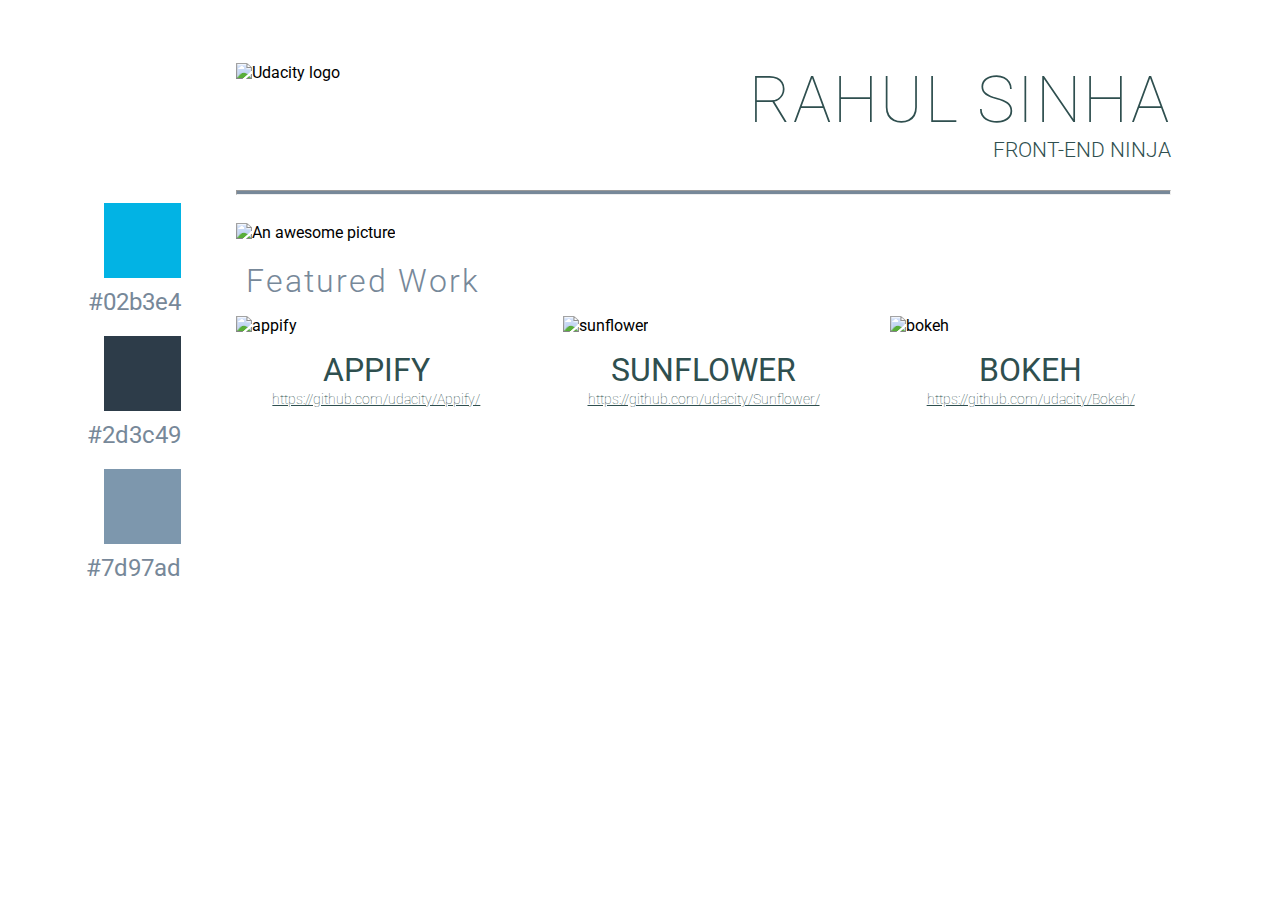
==== project_portfolio/index.html @ 0e210657 "using flexbox" ====
<!DOCTYPE html>
<html>
<head>
  <title>Portfolio</title>
  <meta charset="utf-8" lang="en-us">
  <link href="https://fonts.googleapis.com/css?family=Roboto:100,300" rel="stylesheet">
  <meta name="viewport" content="width=device-width, initial-scale=1.0">
  <link rel = "stylesheet" href = "css/main.css">
</head>
<body>
  <div class="body-container">
    <!--Row for logo and name-->
    <div class="header-container">
      <header>
        <div class="left">
          <img class="logo" src="img/logo.jpg" alt="Udacity logo">
        </div>
        <div class="right">
          <h1 class="name">RAHUL SINHA</h1>
          <h3 class="post">FRONT-END NINJA</h3>
        </div>
    	  <hr>
      </header>
    </div>
    <!-- container to hold all content except header, fixing flex -->
    <div class="all-content-container">
      <div class="sidebar-container">
        <!--Row for banner-->
        <aside class="sidebar">
            <div class="sidebar-item">
              <div class="rectangle iris-blue"></div>
              <div class="figcaption">#02b3e4</div>
            </div>
            <div class="sidebar-item">
              <div class="rectangle nile-blue"></div>
              <div class="figcaption">#2d3c49</div>
            </div>
            <div class="sidebar-item">
              <div class="rectangle bali-hai"></div>
              <div class="figcaption">#7d97ad</div>
            </div>
        </aside>
      </div>
      <div class=content-container>
        <article class="content">
          <figure class="main-image-container">
            <img class="main-image"
            src="img/front-end-developer.jpg"
            alt="An awesome picture">
          </figure>
          <!--Row for featured work-->
        	<footer>
         	  <h2 class="heading">Featured Work</h2>
         	  <ul class="work-list clear">
              <li class="list1">
                <div class="list-image-container">
                  <img class="image" src="img/appify-img.png" alt="appify">
                </div>
                <p>
                  <div class="list-name">
                    APPIFY
                  </div>
                  <div class="list-link-container">
                    <a class="list-link"
                    href="https://github.com/udacity/Appify/">
                    https://github.com/udacity/Appify/
                    </a>
                  </div>
                </p>
              </li>
              <li class="list2">
                <div class="list-image-container">
                  <img class="image" src="img/sunflower-img.png" alt="sunflower">
                </div>
                <p>
                  <div class="list-name">
                    SUNFLOWER
                  </div>
                  <div class="list-link-container">
                    <a class="list-link"
                    href="https://github.com/udacity/Sunflower/">
                    https://github.com/udacity/Sunflower/
                    </a>
                  </div>
                </p>
              </li>
              <li class="list3">
                <div class="list-image-container">
                  <img class="image" src="img/bokeh-img.png" alt="bokeh">
                </div>
                <p>
                  <div class="list-name">
                    BOKEH
                  </div>
                  <div class="list-link-container">
                    <a class="list-link"
                    href="https://github.com/udacity/Bokeh/">
                    https://github.com/udacity/Bokeh/
                    </a>
                  </div>
                </p>
              </li>
            </ul>
          </footer>
        </article>
      </div>
    </div>
  </div>
</body>
</html>
---- project_portfolio/css/main.css ----
/*style ends */
html {
	box-sizing: border-box;
	font-family: "Roboto", "Open Sans", sans-serif;
}

title {
    display: none;
}

.body-container {
	margin-top: 5%;
    margin-bottom: 5%;
    margin-right: 8%;
    margin-left: 5%;
    display: flex;
    flex-direction: column;
}

/*style ends */

/*header styles*/

.header-container {
	margin-left: 15%;
	flex: 0 0 100%;
}

header > .left {
	display: inline-block;
    float: left;
    height: 100%;
}

header > .right {
	display: inline-block;
    float: right;
    text-align: right;
    text-transform: capitalize;
    height: 100%;
    margin-bottom: 3%;
}

.right > .name {
	font-weight: 100;
	font-size: 4em;
	margin: 0;
	color: DarkSlateGray;
	letter-spacing: 2px;
}

.right > .post {
	font-weight: 300;
	font-size: 1.3em;
	margin: 0;
	color: DarkSlateGray;
}

.left > .logo {
	max-width: 100%;
    height: auto;
    width: 5em;
}

header > hr {
	clear: both;
	height: 3px;
	background: LightSlateGray;
}

/*header styles ends*/

/*sidebar styles*/

.sidebar-container {
	width: 10%;
	flex: 0 0 10%;
	float: left;
	display: inline-block;
}
.sidebar-item {
	list-style: none;
}
.sidebar-item > .rectangle {
	width: 70%;
	float: right;
	height: 75px;
	margin-bottom: 10px;
}

.sidebar-item > .figcaption {
	width: 100%;
	margin-bottom: 20px;
    text-align: right;
    font-size: 1.5em;
    color: LightSlateGray;
}

.sidebar-item > .iris-blue {
	background: #02b3e4;
}

.sidebar-item > .nile-blue {
	background: #2d3c49;
}

.sidebar-item > .bali-hai {
	background: #7d97ad;
}
/*style ends*/

/*content styles */

.content-container {
	width: 85%;
	float: right;
	flex: 0 0 85%;
	display: inline-block;
}

.content {
	max-height:100%;
	max-width:100%;
}

.main-image-container {
	margin: 0;
	margin-top: 20px;
	margin-bottom: 20px;
}

.main-image{
	width: 100%;
}

.heading {
	font-weight: 300;
	font-size: 2em;
	margin: 10px;
	color: LightSlateGray;
	letter-spacing: 2px;
}

.list-image-container {
	width: 100%;
}

.list-image-container > .image {
	width: 100%;
}

.work-list{
	width: 100%;
	padding-left: 0px;
}

.work-list > li {
	width: 30%;
	float: left;
	list-style: none;
}

.list2 {
	margin-left : 5%;
	margin-right: 5%;
}

.list-name {
	text-align: center;
	font-size: 2em;
	color: DarkSlateGray;
}

.list-link-container {
	text-align: center;
}

.list-link {
	font-weight: 100;
	color: DarkSlateGray;
	font-size: 0.9em;
}

.clear::before, .clear::after {
    content: '';
    display: table;
    clear: both;
}
/*content styles end*/
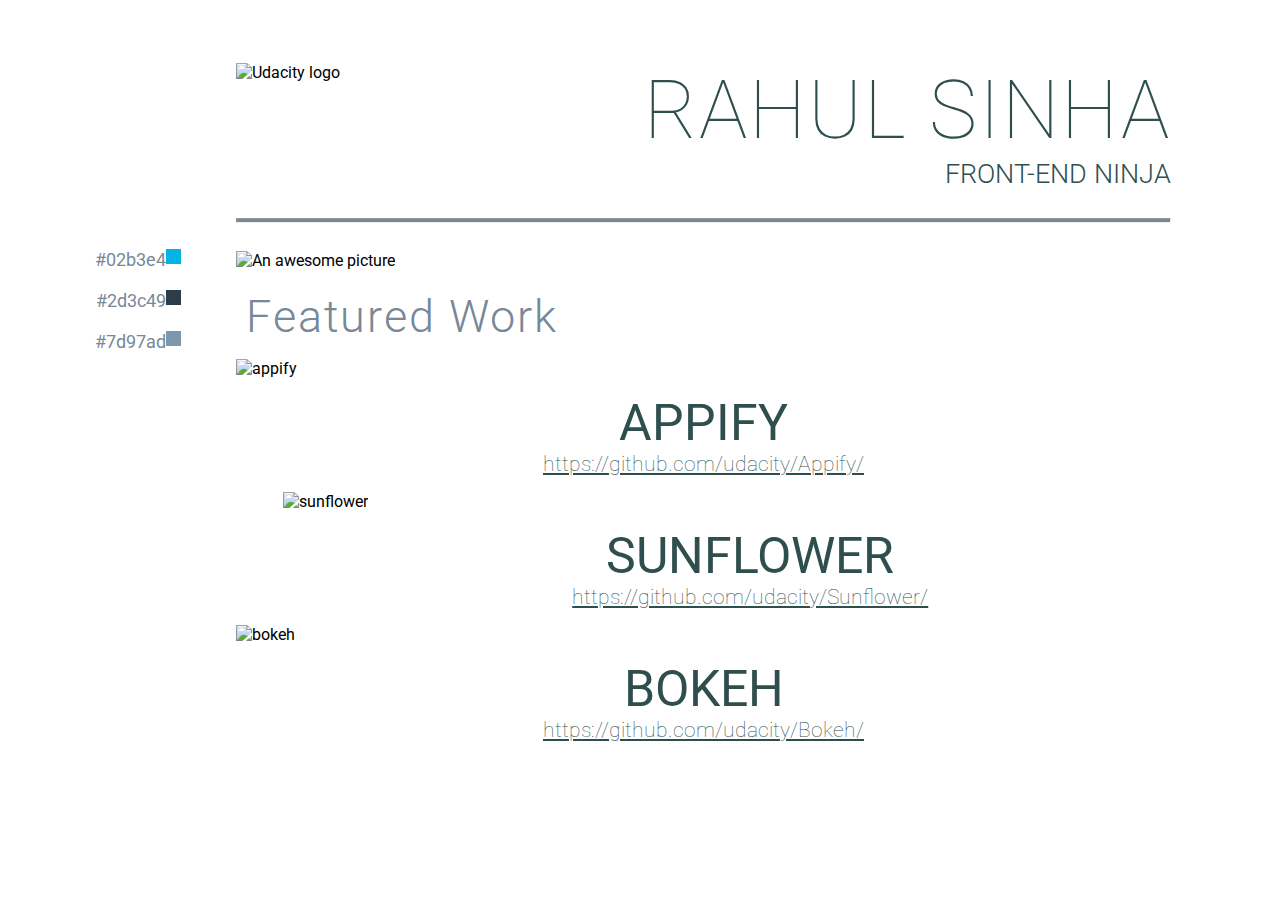
==== commit 5f590049: "making responsive" ====
--- a/project_portfolio/index.html
+++ b/project_portfolio/index.html
@@ -22,22 +22,26 @@
     	  <hr>
       </header>
     </div>
-    <!-- container to hold all content except header, fixing flex -->
-    <div class="all-content-container">
       <div class="sidebar-container">
         <!--Row for banner-->
         <aside class="sidebar">
             <div class="sidebar-item">
               <div class="rectangle iris-blue"></div>
-              <div class="figcaption">#02b3e4</div>
+              <div class="figcaption">
+                <p>#02b3e4</p>
+              </div>
             </div>
             <div class="sidebar-item">
               <div class="rectangle nile-blue"></div>
-              <div class="figcaption">#2d3c49</div>
+              <div class="figcaption">
+                <p>#2d3c49</p
+              </div>
             </div>
             <div class="sidebar-item">
               <div class="rectangle bali-hai"></div>
-              <div class="figcaption">#7d97ad</div>
+              <div class="figcaption">
+                <p>#7d97ad</p
+              </div>
             </div>
         </aside>
       </div>
@@ -104,7 +108,6 @@
           </footer>
         </article>
       </div>
-    </div>
   </div>
 </body>
 </html>--- a/project_portfolio/css/main.css
+++ b/project_portfolio/css/main.css
@@ -14,7 +14,7 @@
     margin-right: 8%;
     margin-left: 5%;
     display: flex;
-    flex-direction: column;
+    flex-flow: row wrap;
 }
 
 /*style ends */
@@ -23,7 +23,7 @@
 
 .header-container {
 	margin-left: 15%;
-	flex: 0 0 100%;
+	flex: 0 0 85%;
 }
 
 header > .left {
@@ -43,7 +43,7 @@
 
 .right > .name {
 	font-weight: 100;
-	font-size: 4em;
+	font-size: 9vmin;
 	margin: 0;
 	color: DarkSlateGray;
 	letter-spacing: 2px;
@@ -51,14 +51,14 @@
 
 .right > .post {
 	font-weight: 300;
-	font-size: 1.3em;
+	font-size: 3vmin;
 	margin: 0;
 	color: DarkSlateGray;
 }
 
 .left > .logo {
 	max-width: 100%;
-    height: auto;
+    height: 100%;
     width: 5em;
 }
 
@@ -73,10 +73,7 @@
 /*sidebar styles*/
 
 .sidebar-container {
-	width: 10%;
 	flex: 0 0 10%;
-	float: left;
-	display: inline-block;
 }
 .sidebar-item {
 	list-style: none;
@@ -92,7 +89,7 @@
 	width: 100%;
 	margin-bottom: 20px;
     text-align: right;
-    font-size: 1.5em;
+    font-size: 4vmin;
     color: LightSlateGray;
 }
 
@@ -112,10 +109,8 @@
 /*content styles */
 
 .content-container {
-	width: 85%;
-	float: right;
 	flex: 0 0 85%;
-	display: inline-block;
+	margin-left: 5%;
 }
 
 .content {
@@ -135,7 +130,7 @@
 
 .heading {
 	font-weight: 300;
-	font-size: 2em;
+	font-size: 5vmin;
 	margin: 10px;
 	color: LightSlateGray;
 	letter-spacing: 2px;
@@ -167,7 +162,7 @@
 
 .list-name {
 	text-align: center;
-	font-size: 2em;
+	font-size: 5.5vmin;
 	color: DarkSlateGray;
 }
 
@@ -178,7 +173,7 @@
 .list-link {
 	font-weight: 100;
 	color: DarkSlateGray;
-	font-size: 0.9em;
+	font-size: 2.3vmin;
 }
 
 .clear::before, .clear::after {
@@ -186,4 +181,56 @@
     display: table;
     clear: both;
 }
-/*content styles end*/+/*content styles end*/
+
+/*For mobile and tablet*/
+@media only screen and (max-width: 700px), screen and (min-height: 900px) {
+	/*header styles*/
+
+	.left > .logo {
+		max-width: 100%;
+	    height: 100%;
+	    width: 5em;
+	    /*background-size: contain;*/
+	}
+
+
+	/*header styles ends*/
+
+	/*sidebar styles*/
+
+	.sidebar-container {
+		flex: 0 0 10%;
+	}
+
+	.sidebar-item > .rectangle {
+		width: 15px;
+		float: right;
+		height: 15px;
+		margin-bottom: 10px;
+	}
+
+	.sidebar-item > .figcaption {
+		width: 100%;
+		margin-bottom: 20px;
+	    text-align: right;
+	    font-size: 2vmin;
+	    color: LightSlateGray;
+	}
+
+	.work-list > li {
+		width: 100%;
+		/*float: left;*/
+		list-style: none;
+	}
+
+}
+
+@media only screen and (max-width: 500px) {
+	.left > .logo {
+		max-width: 100%;
+	    height: 100%;
+	    width: 2em;
+	    /*background-size: contain;*/
+	}
+}